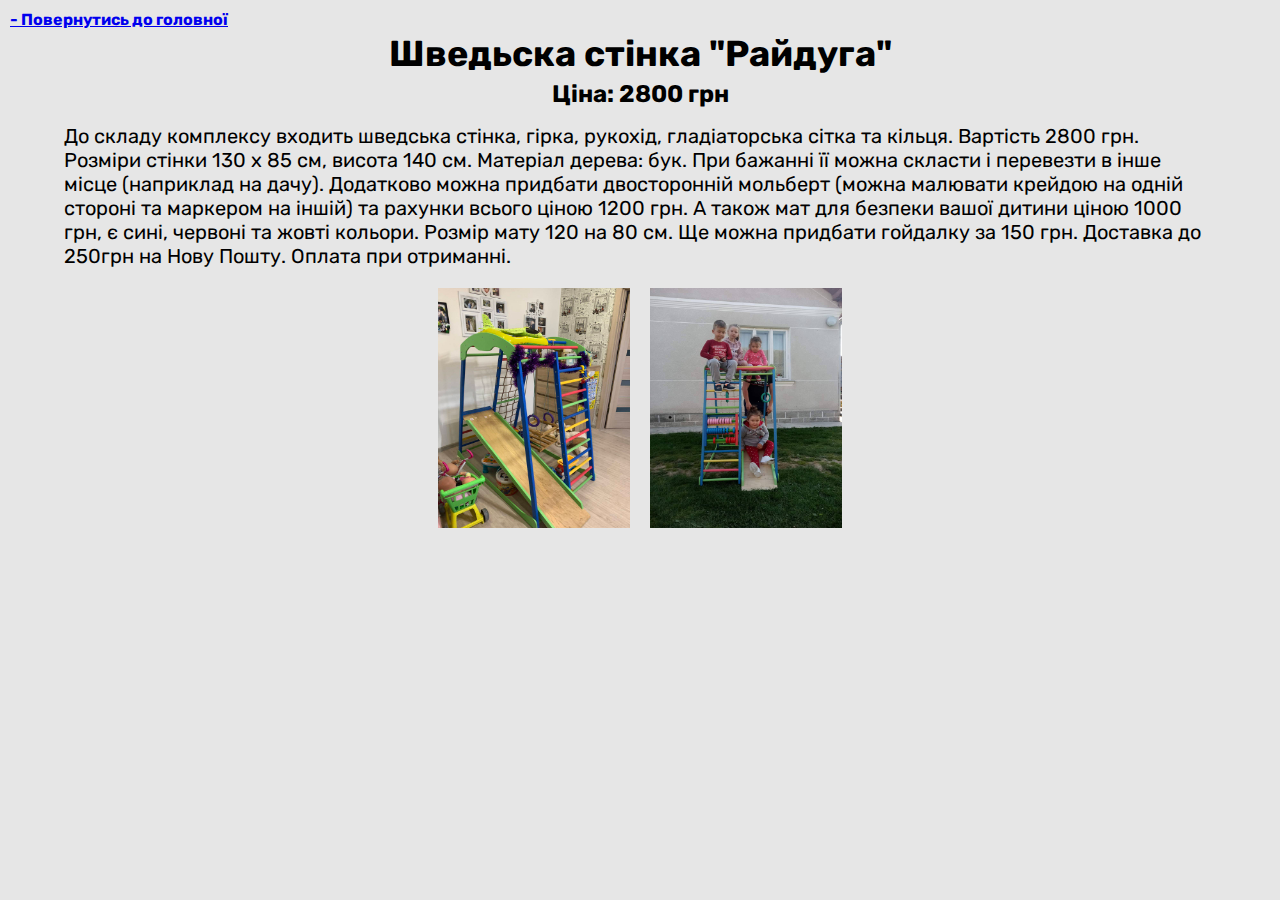
==== product-pages/raiduga.html @ 7f5cb0db "added a return back arrow" ====
<!DOCTYPE html>
<html lang="en">
  <head>
    <meta charset="UTF-8" />
    <meta http-equiv="X-UA-Compatible" content="IE=edge" />
    <meta name="viewport" content="width=device-width, initial-scale=1.0" />

    <!-- SEO -->
    <meta
      name="description"
      content="У нашому інтернет магазині Ви зможете знайти безліч спортивних
      товарів - батути, шведські стінки, дитячі комплекси та багато
      іншого! Головне перевага нашого магазину - це те, що Ви не
      переплачуєте посередникам, а прямо купуєте у виробника. Для
      замовлення пишіть або дзвоніть на вайбер: +380930630043"
    />
    <meta name="robots" content="index, follow" />
    <meta property="og:image" content="../assets/products/champion.jpg" />
    <meta name="twitter:image" content="../assets/products/champion.jpg" />
    <title>Шведські Стінки</title>

    <link rel="icon" href="../assets/images/favicon.svg" type="image/svg+xml" />

    <style>
      * {
        margin: 0;
        padding: 0;
        box-sizing: border-box;

        user-select: none;
      }

      @font-face {
        font-family: "Rubik";
        src: url(/assets/fonts/Rubik-VariableFont_wght.ttf);
        font-display: swap;
      }

      body {
        background-color: hsl(0, 0%, 90%);
        font-family: "Rubik";
        display: flex;
        flex-direction: column;
        align-items: center;
      }
      h1 {
        font-size: 36px;
        margin-top: 2rem;
        text-align: center;
      }
      h3 {
        font-size: 24px;
        margin-top: 5px;
      }

      .back {
        position: absolute;
        top: 10px;
        left: 10px;
      }
      .back > a:active {
        color: purple;
      }

      .product-description {
        max-width: 90vw;
        margin-top: 1rem;
        font-size: 20px;
      }

      .images-container {
        display: flex;
        gap: 20px;
        justify-content: center;
        flex-wrap: wrap;

        margin-top: 20px;
      }
      .images-container > img {
        width: 12rem;
        height: 15rem;
      }
    </style>
  </head>
  <body>
    <h4 class="back"><a href="../index.html">- Повернутись до головної</a></h4>

    <h1>Шведьска стінка "Райдуга"</h1>

    <h3>Ціна: 2800 грн</h3>

    <p class="product-description">
      До складу комплексу входить шведська стінка, гірка, рукохід, гладіаторська
      сітка та кільця. Вартість 2800 грн. Розміри стінки 130 х 85 см, висота 140
      см. Матеріал дерева: бук. При бажанні її можна скласти і перевезти в інше
      місце (наприклад на дачу). Додатково можна придбати двосторонній мольберт
      (можна малювати крейдою на одній стороні та маркером на іншій) та рахунки
      всього ціною 1200 грн. А також мат для безпеки вашої дитини ціною 1000
      грн, є сині, червоні та жовті кольори. Розмір мату 120 на 80 см. Ще можна
      придбати гойдалку за 150 грн. Доставка до 250грн на Нову Пошту. Оплата при
      отриманні.
    </p>

    <div class="images-container">
      <img
        src="../assets/images/products/raiduga.jpg"
        alt="Райдуга живе фото"
      />
      <img
        src="../assets/images/products/raiduga-2.jpg"
        alt="Райдуга живе фото з дітьми"
      />
    </div>
  </body>
</html>
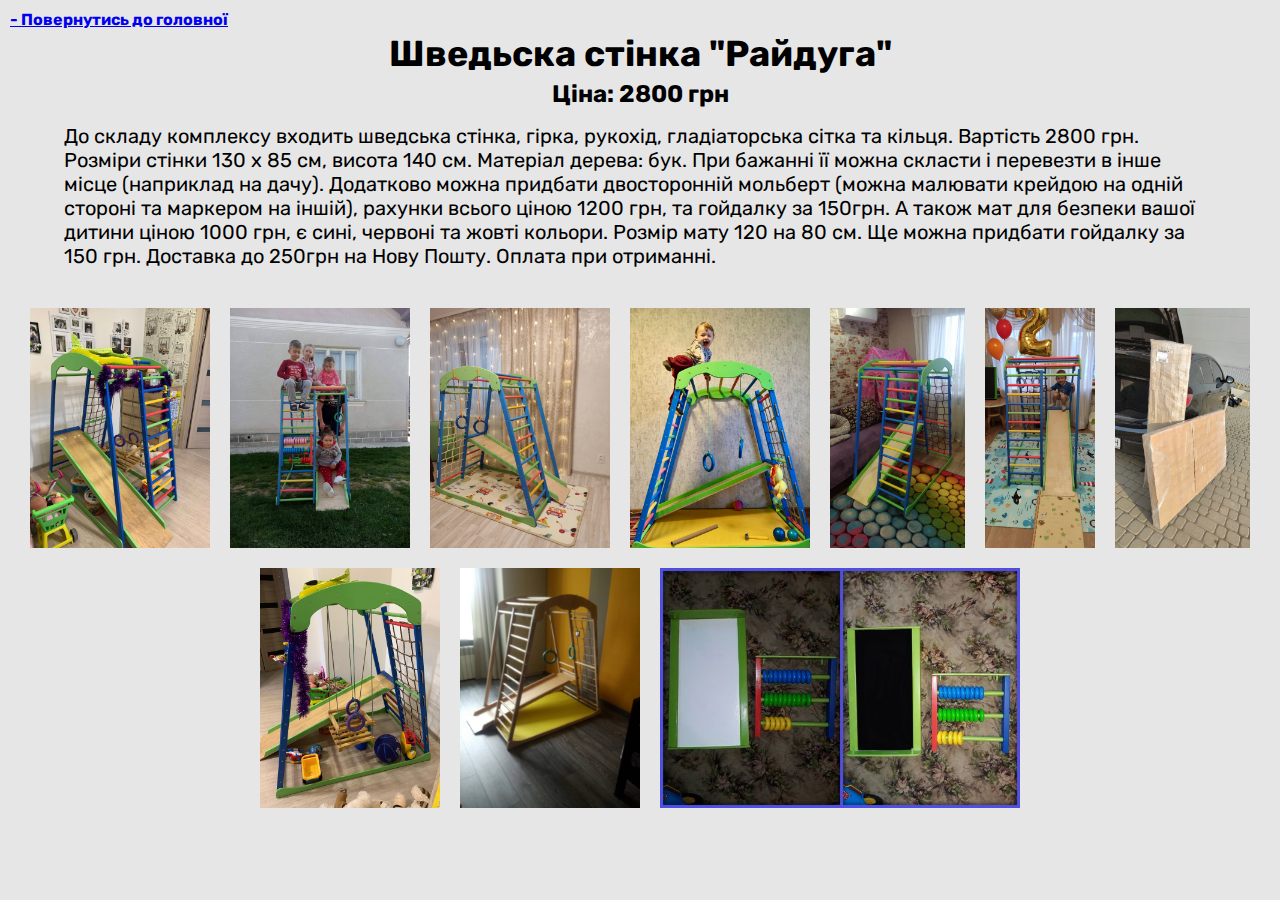
==== commit 039e4824: "added more pictures" ====
--- a/product-pages/raiduga.html
+++ b/product-pages/raiduga.html
@@ -74,10 +74,9 @@
         justify-content: center;
         flex-wrap: wrap;
 
-        margin-top: 20px;
+        margin-top: 2.5rem;
       }
       .images-container > img {
-        width: 12rem;
         height: 15rem;
       }
     </style>
@@ -94,11 +93,11 @@
       сітка та кільця. Вартість 2800 грн. Розміри стінки 130 х 85 см, висота 140
       см. Матеріал дерева: бук. При бажанні її можна скласти і перевезти в інше
       місце (наприклад на дачу). Додатково можна придбати двосторонній мольберт
-      (можна малювати крейдою на одній стороні та маркером на іншій) та рахунки
-      всього ціною 1200 грн. А також мат для безпеки вашої дитини ціною 1000
-      грн, є сині, червоні та жовті кольори. Розмір мату 120 на 80 см. Ще можна
-      придбати гойдалку за 150 грн. Доставка до 250грн на Нову Пошту. Оплата при
-      отриманні.
+      (можна малювати крейдою на одній стороні та маркером на іншій), рахунки
+      всього ціною 1200 грн, та гойдалку за 150грн. А також мат для безпеки
+      вашої дитини ціною 1000 грн, є сині, червоні та жовті кольори. Розмір мату
+      120 на 80 см. Ще можна придбати гойдалку за 150 грн. Доставка до 250грн на
+      Нову Пошту. Оплата при отриманні.
     </p>
 
     <div class="images-container">
@@ -109,6 +108,30 @@
       <img
         src="../assets/images/products/raiduga-2.jpg"
         alt="Райдуга живе фото з дітьми"
+      /><img
+        src="../assets/images/products/raiduga-3.jpg"
+        alt="Райдуга живе фото"
+      /><img
+        src="../assets/images/products/raiduga-4.jpg"
+        alt="Райдуга живе фото"
+      /><img
+        src="../assets/images/products/raiduga-5.jpg"
+        alt="Райдуга живе фото"
+      /><img
+        src="../assets/images/products/raiduga-6.jpg"
+        alt="Райдуга живе фото"
+      /><img
+        src="../assets/images/products/raiduga-7.jpg"
+        alt="Райдуга перед відправкою"
+      /><img
+        src="../assets/images/products/raiduga-8.jpg"
+        alt="Райдуга живе фото"
+      /><img
+        src="../assets/images/products/raiduga-9.jpg"
+        alt="Райдуга живе фото"
+      /><img
+        src="../assets/images/products/raiduga-10.jpg"
+        alt="Райдуга мольберт"
       />
     </div>
   </body>
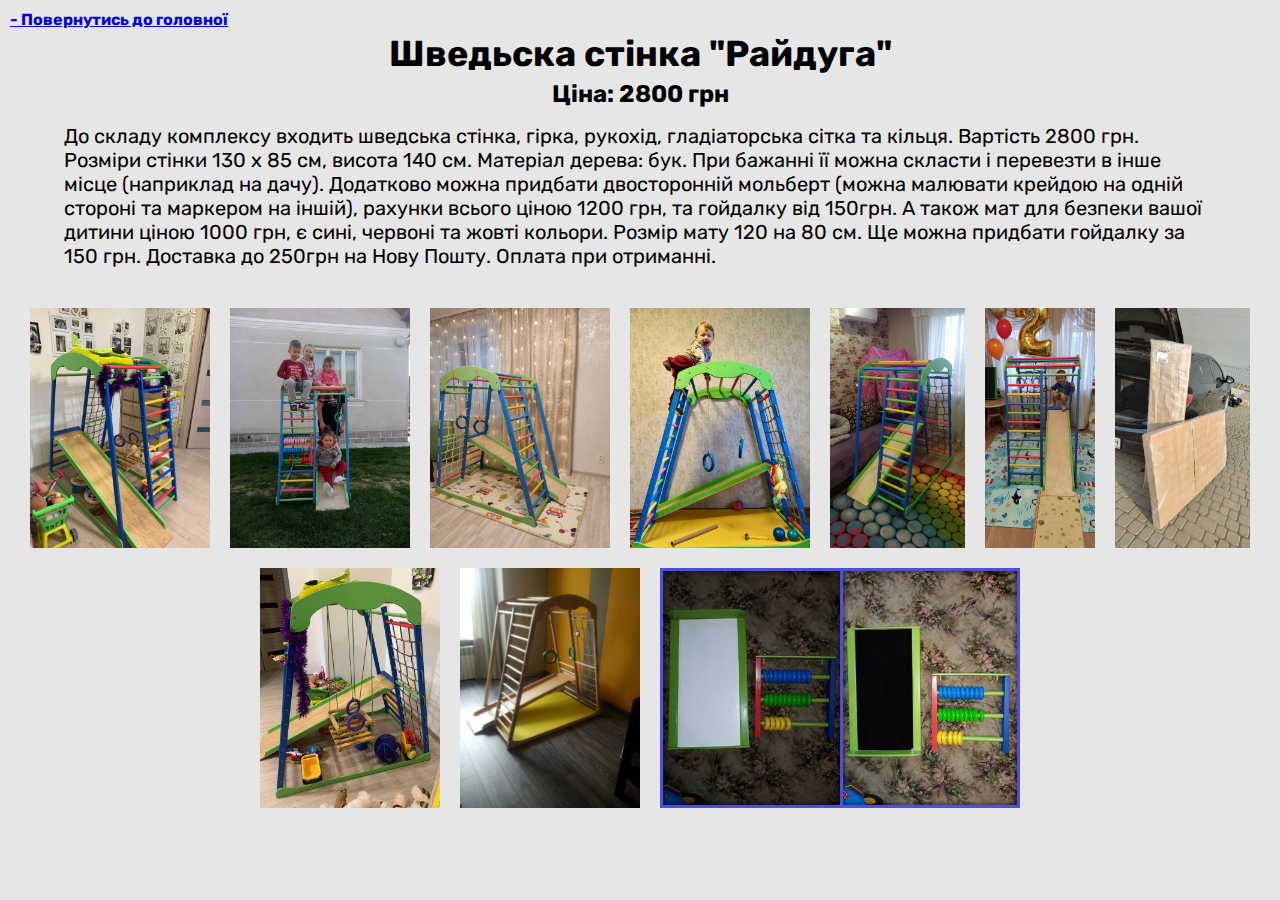
==== commit 202e50dd: "fixed word" ====
--- a/product-pages/raiduga.html
+++ b/product-pages/raiduga.html
@@ -94,7 +94,7 @@
       см. Матеріал дерева: бук. При бажанні її можна скласти і перевезти в інше
       місце (наприклад на дачу). Додатково можна придбати двосторонній мольберт
       (можна малювати крейдою на одній стороні та маркером на іншій), рахунки
-      всього ціною 1200 грн, та гойдалку за 150грн. А також мат для безпеки
+      всього ціною 1200 грн, та гойдалку від 150грн. А також мат для безпеки
       вашої дитини ціною 1000 грн, є сині, червоні та жовті кольори. Розмір мату
       120 на 80 см. Ще можна придбати гойдалку за 150 грн. Доставка до 250грн на
       Нову Пошту. Оплата при отриманні.
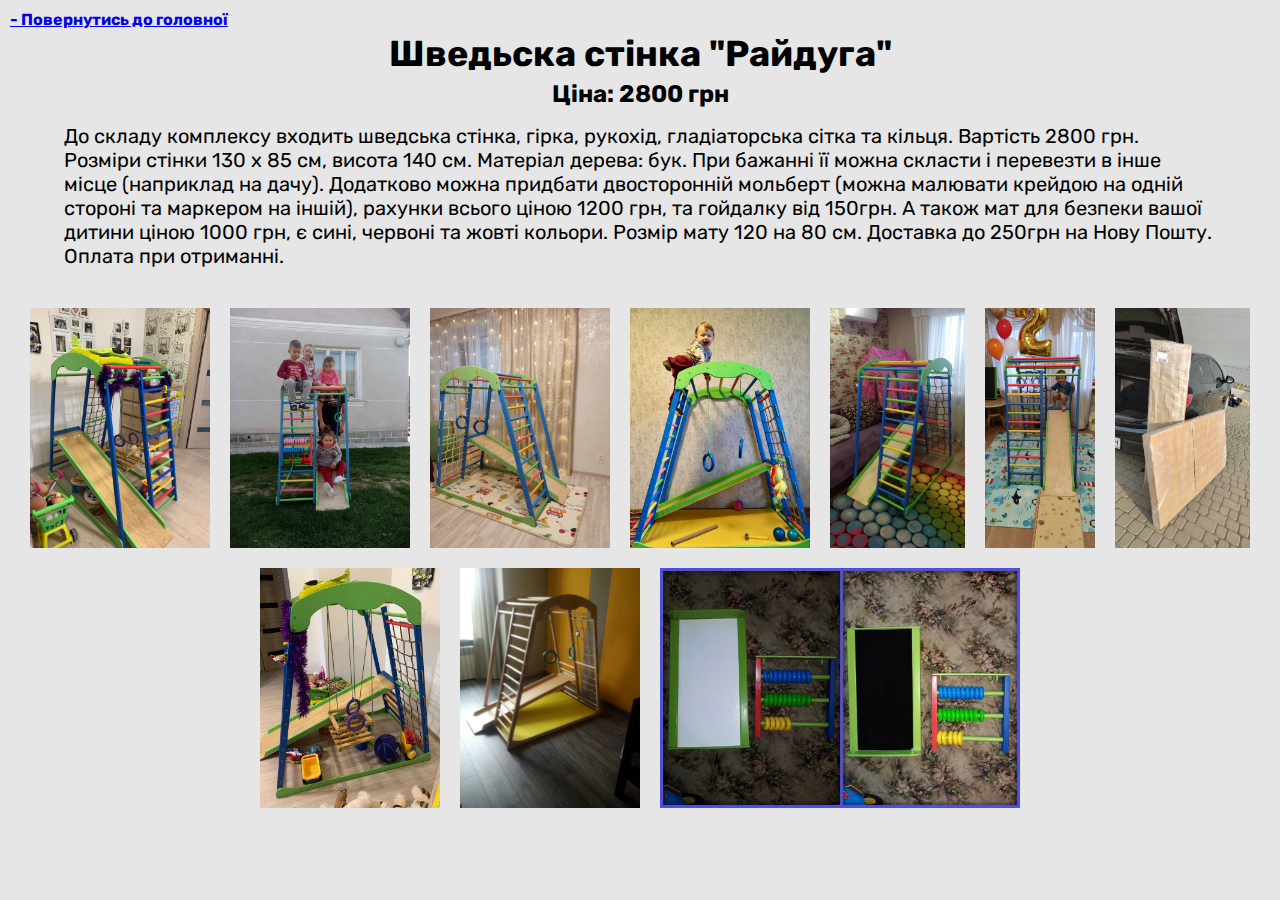
==== commit 6b7d1098: "added price and fixed typos" ====
--- a/product-pages/raiduga.html
+++ b/product-pages/raiduga.html
@@ -48,7 +48,7 @@
         margin-top: 2rem;
         text-align: center;
       }
-      h3 {
+      h2 {
         font-size: 24px;
         margin-top: 5px;
       }
@@ -86,7 +86,7 @@
 
     <h1>Шведьска стінка "Райдуга"</h1>
 
-    <h3>Ціна: 2800 грн</h3>
+    <h2>Ціна: 2800 грн</h2>
 
     <p class="product-description">
       До складу комплексу входить шведська стінка, гірка, рукохід, гладіаторська
@@ -96,8 +96,7 @@
       (можна малювати крейдою на одній стороні та маркером на іншій), рахунки
       всього ціною 1200 грн, та гойдалку від 150грн. А також мат для безпеки
       вашої дитини ціною 1000 грн, є сині, червоні та жовті кольори. Розмір мату
-      120 на 80 см. Ще можна придбати гойдалку за 150 грн. Доставка до 250грн на
-      Нову Пошту. Оплата при отриманні.
+      120 на 80 см. Доставка до 250грн на Нову Пошту. Оплата при отриманні.
     </p>
 
     <div class="images-container">
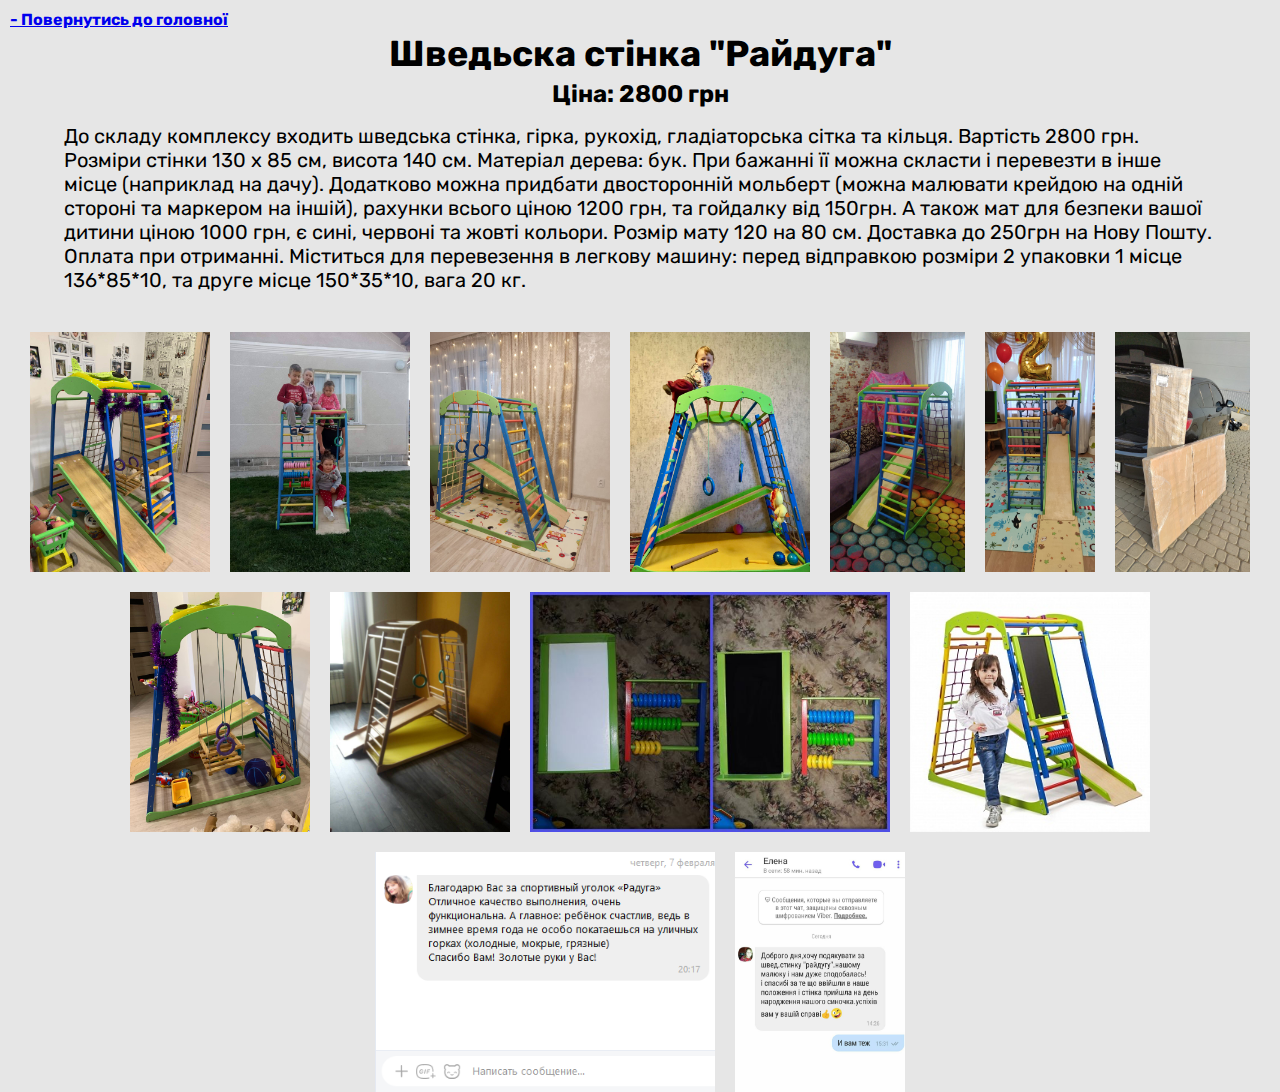
==== commit 14cc1f07: "added more pictures" ====
--- a/product-pages/raiduga.html
+++ b/product-pages/raiduga.html
@@ -97,6 +97,8 @@
       всього ціною 1200 грн, та гойдалку від 150грн. А також мат для безпеки
       вашої дитини ціною 1000 грн, є сині, червоні та жовті кольори. Розмір мату
       120 на 80 см. Доставка до 250грн на Нову Пошту. Оплата при отриманні.
+      Міститься для перевезення в легкову машину: перед відправкою розміри 2
+      упаковки 1 місце 136*85*10, та друге місце 150*35*10, вага 20 кг.
     </p>
 
     <div class="images-container">
@@ -132,6 +134,9 @@
         src="../assets/images/products/raiduga-10.jpg"
         alt="Райдуга мольберт"
       />
+      <img src="../assets/images/products/raiduga-11.jpg" alt="Райдуга фото" />
+      <img src="../assets/images/products/review-1.png" alt="Відгук" />
+      <img src="../assets/images/products/review-2.png" alt="Відгук" />
     </div>
   </body>
 </html>
